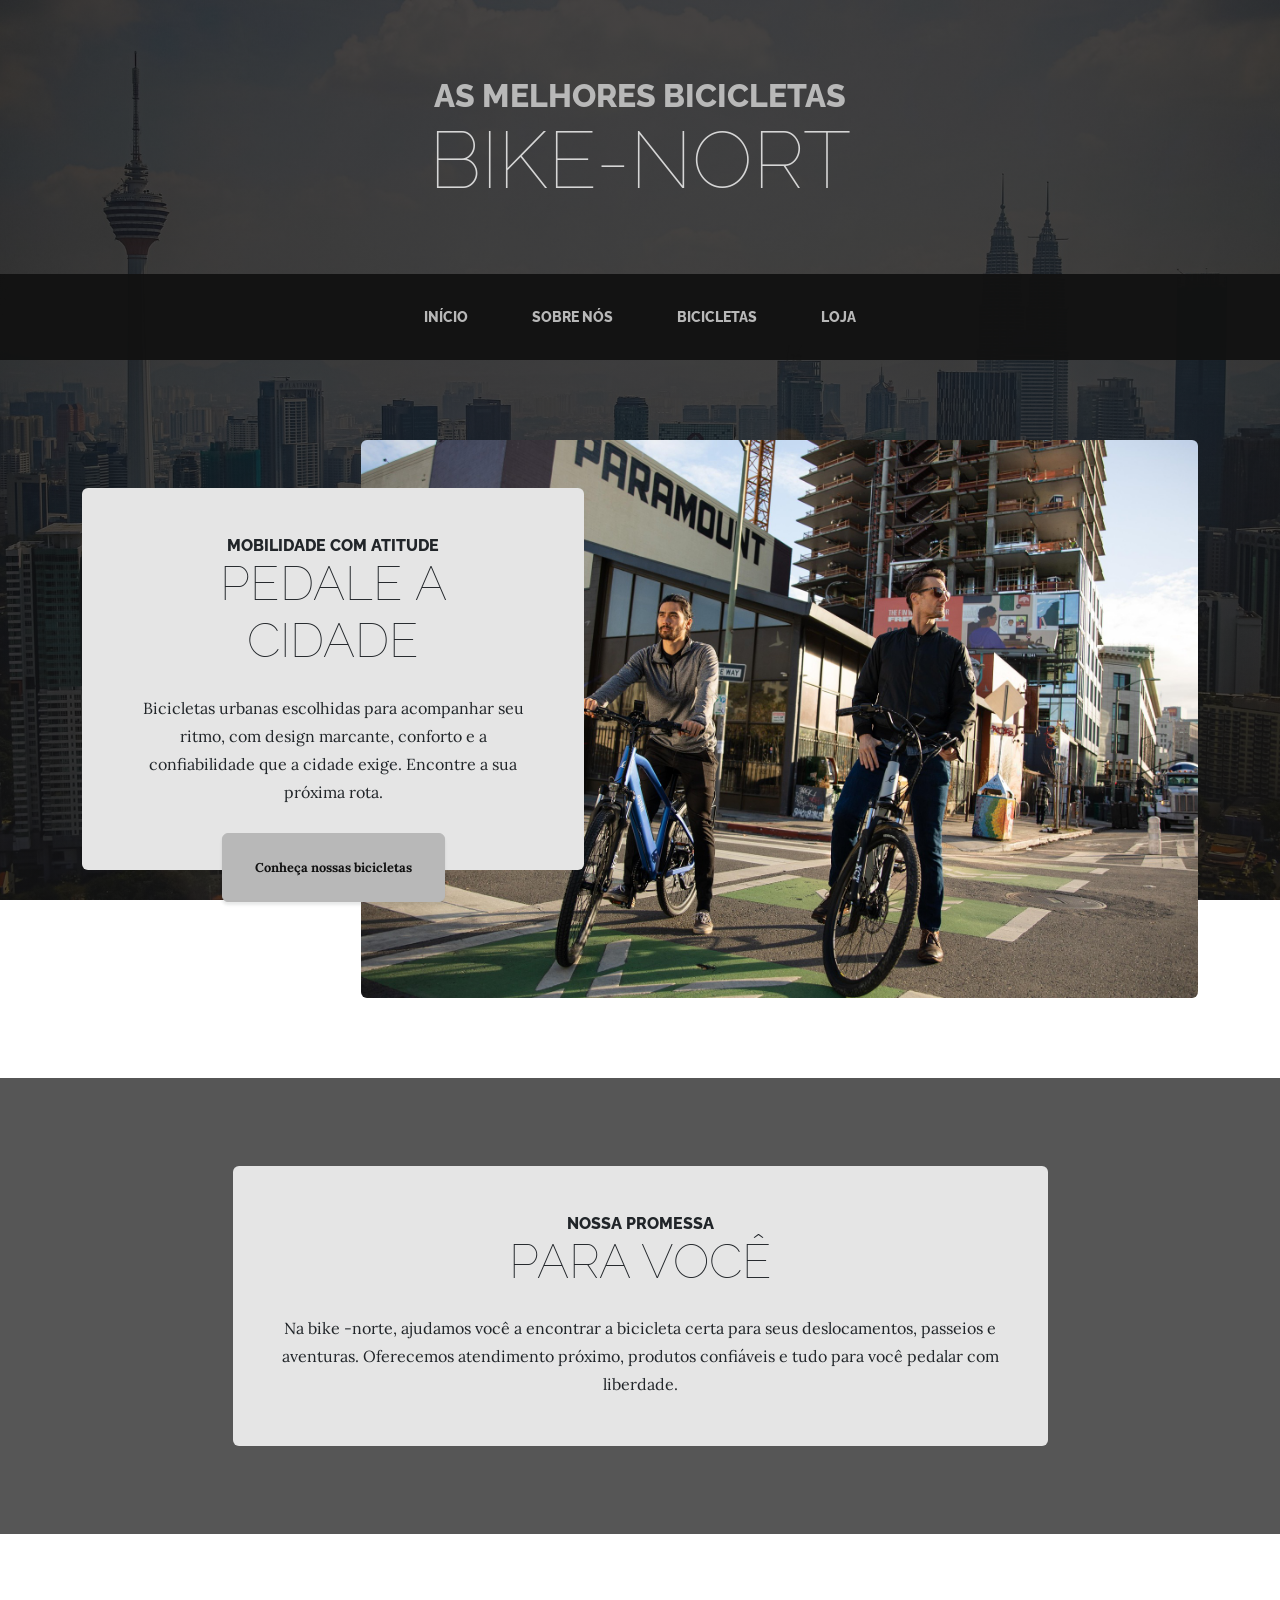
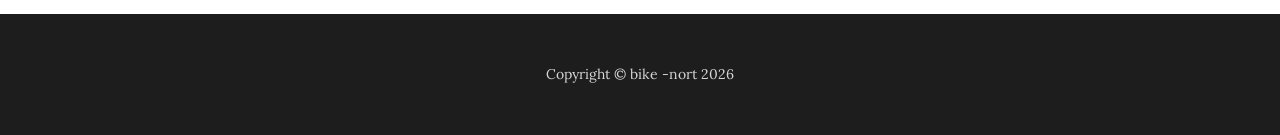
==== index.html @ f5b7d20c "Add files via upload" ====
<!DOCTYPE html>
<html lang="pt-br">
    <head>
        <meta charset="utf-8" />
        <meta name="viewport" content="width=device-width, initial-scale=1, shrink-to-fit=no" />
        <meta name="description" content="" />
        <meta name="author" content="" />
      <title>bike -norte</title>
        <link rel="icon" type="image/x-icon" href="assets/favicon.ico" />
        <!-- Google fonts-->
        <link href="https://fonts.googleapis.com/css?family=Raleway:100,100i,200,200i,300,300i,400,400i,500,500i,600,600i,700,700i,800,800i,900,900i" rel="stylesheet" />
        <link href="https://fonts.googleapis.com/css?family=Lora:400,400i,700,700i" rel="stylesheet" />
        <!-- Core theme CSS (includes Bootstrap)-->
        <link href="css/styles.css" rel="stylesheet" />
    </head>
    <body>
        <header>
            <h1 class="site-heading text-center text-faded d-none d-lg-block">
                <span class="site-heading-upper text-primary mb-3">as melhores bicicletas</span>
                <span class="site-heading-lower">bike-nort</span>
            </h1>
        </header>
        <!-- Navigation-->
        <nav class="navbar navbar-expand-lg navbar-dark py-lg-4" id="mainNav">
            <div class="container">
                <a class="navbar-brand text-uppercase fw-bold d-lg-none" href="index.html">bike -nort</a>
                <button class="navbar-toggler" type="button" data-bs-toggle="collapse" data-bs-target="#navbarSupportedContent" aria-controls="navbarSupportedContent" aria-expanded="false" aria-label="Toggle navigation"><span class="navbar-toggler-icon"></span></button>
                <div class="collapse navbar-collapse" id="navbarSupportedContent">
                    <ul class="navbar-nav mx-auto">
                        <li class="nav-item px-lg-4"><a class="nav-link text-uppercase" href="index.html">Início</a></li>
                        <li class="nav-item px-lg-4"><a class="nav-link text-uppercase" href="about.html">Sobre nós</a></li>
                        <li class="nav-item px-lg-4"><a class="nav-link text-uppercase" href="products.html">Bicicletas</a></li>
                        <li class="nav-item px-lg-4"><a class="nav-link text-uppercase" href="store.html">Loja</a></li>
                    </ul>
                </div>
            </div>
        </nav>
        <section class="page-section clearfix">
            <div class="container">
                <div class="intro">
                    <img class="intro-img img-fluid mb-3 mb-lg-0 rounded" src="assets/img/intro.jpg" alt="..." />
                    <div class="intro-text left-0 text-center bg-faded p-5 rounded">
                        <h2 class="section-heading mb-4">
                            <span class="section-heading-upper">Mobilidade com atitude</span>
                            <span class="section-heading-lower">Pedale a cidade</span>
                        </h2>
                        <p class="mb-3">Bicicletas urbanas escolhidas para acompanhar seu ritmo, com design marcante, conforto e a confiabilidade que a cidade exige. Encontre a sua próxima rota.</p>
                        <div class="intro-button mx-auto"><a class="btn btn-primary btn-xl" href="products.html">Conheça nossas bicicletas</a></div>
                    </div>
                </div>
            </div>
        </section>
        <section class="page-section cta">
            <div class="container">
                <div class="row">
                    <div class="col-xl-9 mx-auto">
                        <div class="cta-inner bg-faded text-center rounded">
                            <h2 class="section-heading mb-4">
                                <span class="section-heading-upper">Nossa promessa</span>
                                <span class="section-heading-lower">Para você</span>
                            </h2>
                            <p class="mb-0">Na bike -norte, ajudamos você a encontrar a bicicleta certa para seus deslocamentos, passeios e aventuras. Oferecemos atendimento próximo, produtos confiáveis e tudo para você pedalar com liberdade.</p>
                        </div>
                    </div>
                </div>
            </div>
        </section>
        <footer class="footer text-faded text-center py-5">
            <div class="container"><p class="m-0 small">Copyright &copy; bike -nort 2026</p></div>
        </footer>
        <!-- Bootstrap core JS-->
        <script src="https://cdn.jsdelivr.net/npm/bootstrap@5.2.3/dist/js/bootstrap.bundle.min.js"></script>
        <!-- Core theme JS-->
        <script src="js/scripts.js"></script>
    </body>
</html>
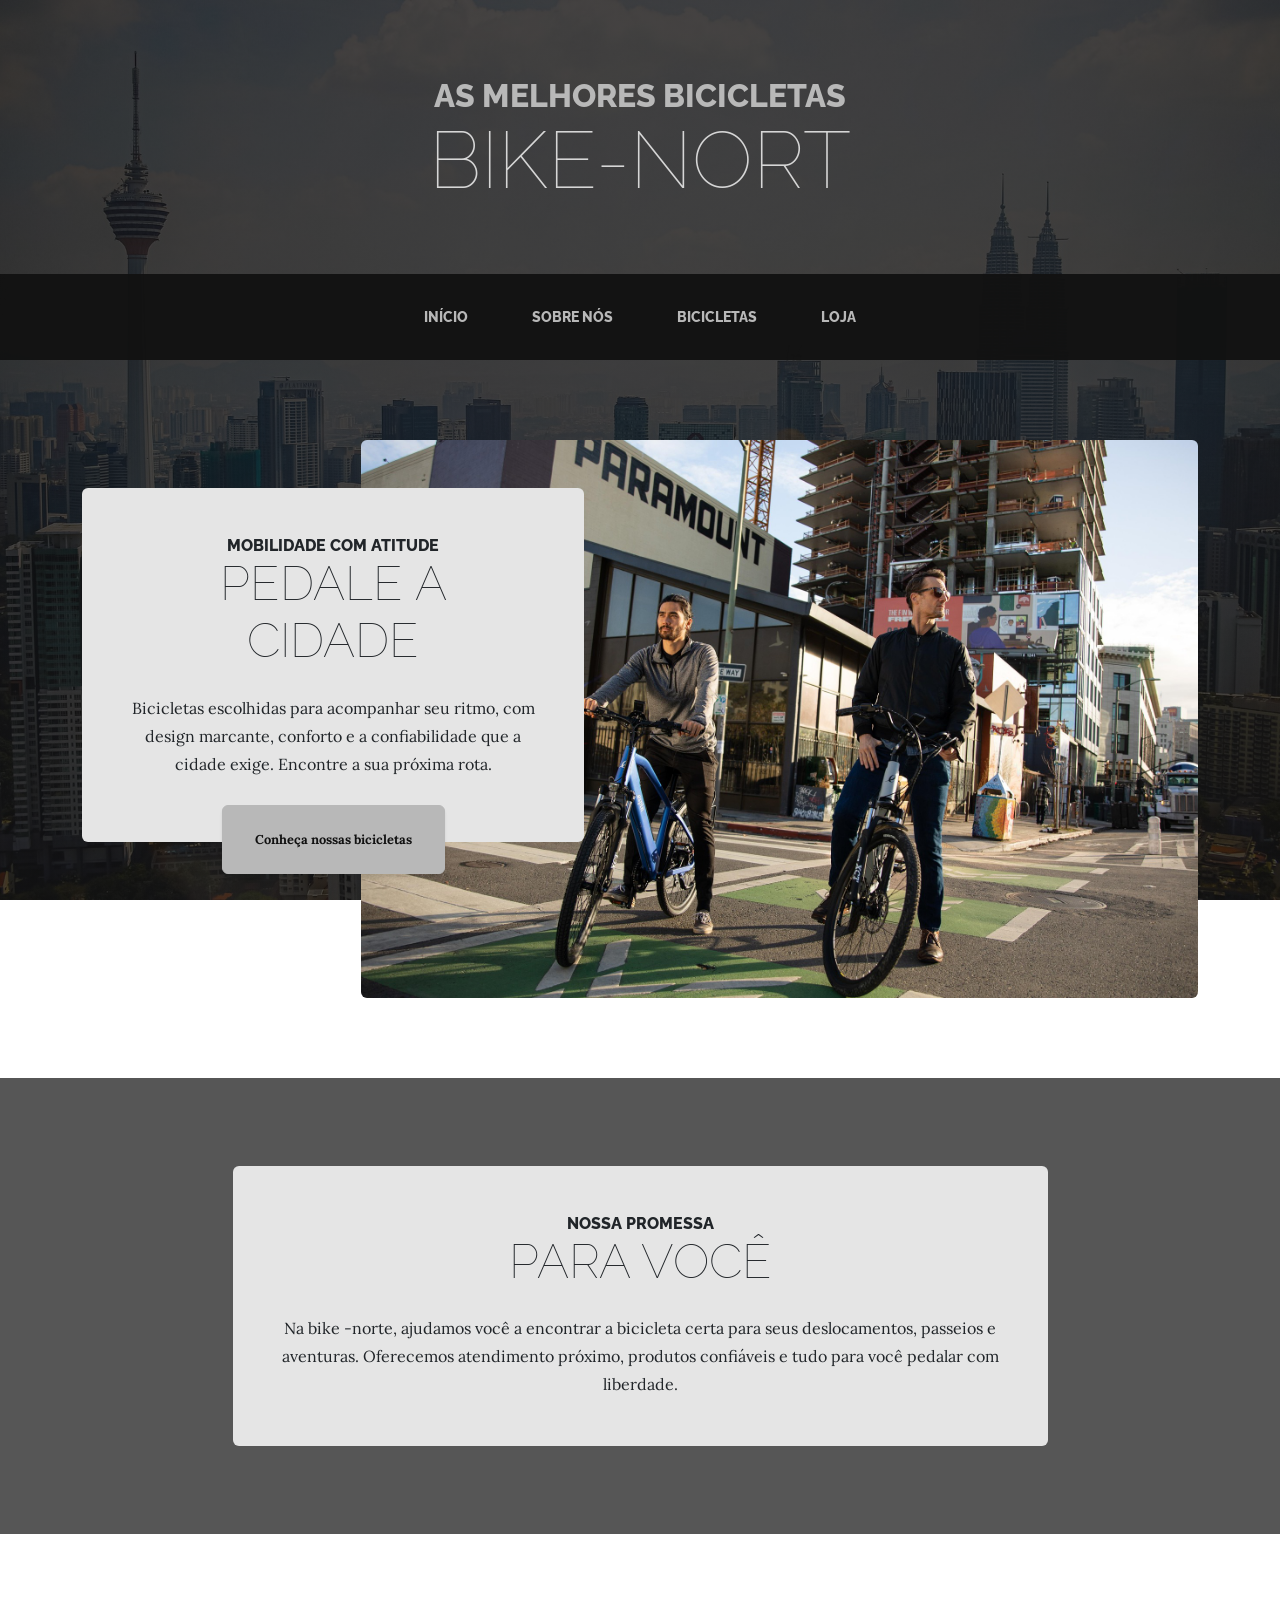
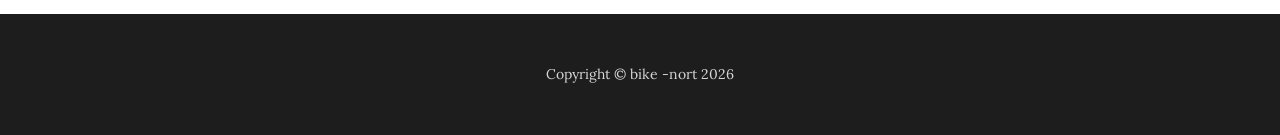
==== commit 9acc4b3b: "Add files via upload" ====
--- a/index.html
+++ b/index.html
@@ -3,7 +3,7 @@
     <head>
         <meta charset="utf-8" />
         <meta name="viewport" content="width=device-width, initial-scale=1, shrink-to-fit=no" />
-        <meta name="description" content="" />
+        <meta name="description" content="A melhor experiência em bicicletas para a cidade" />
         <meta name="author" content="" />
       <title>bike -norte</title>
         <link rel="icon" type="image/x-icon" href="assets/favicon.ico" />
@@ -35,6 +35,7 @@
                 </div>
             </div>
         </nav>
+        <main>
         <section class="page-section clearfix">
             <div class="container">
                 <div class="intro">
@@ -44,7 +45,7 @@
                             <span class="section-heading-upper">Mobilidade com atitude</span>
                             <span class="section-heading-lower">Pedale a cidade</span>
                         </h2>
-                        <p class="mb-3">Bicicletas urbanas escolhidas para acompanhar seu ritmo, com design marcante, conforto e a confiabilidade que a cidade exige. Encontre a sua próxima rota.</p>
+                        <p class="mb-3">Bicicletas escolhidas para acompanhar seu ritmo, com design marcante, conforto e a confiabilidade que a cidade exige. Encontre a sua próxima rota.</p>
                         <div class="intro-button mx-auto"><a class="btn btn-primary btn-xl" href="products.html">Conheça nossas bicicletas</a></div>
                     </div>
                 </div>
@@ -65,6 +66,7 @@
                 </div>
             </div>
         </section>
+        </main>
         <footer class="footer text-faded text-center py-5">
             <div class="container"><p class="m-0 small">Copyright &copy; bike -nort 2026</p></div>
         </footer>
